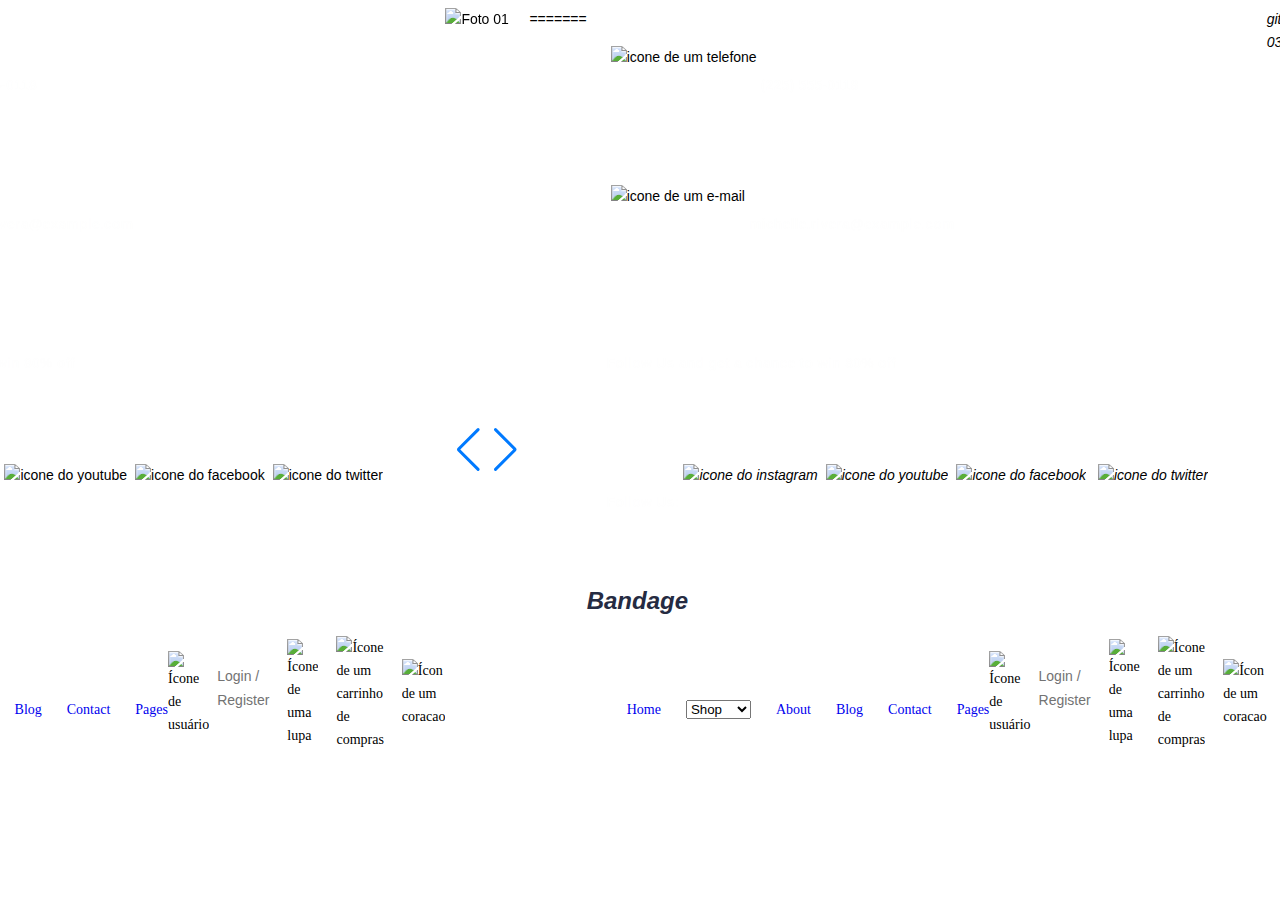
==== index.html @ 70c94eaa "Merge unrelated histories" ====
<<<<<<< HEAD
<!DOCTYPE html>
<html lang="en">

<head>
    <meta charset="UTF-8">
    <meta http-equiv="X-UA-Compatible" content="IE=edge">
    <meta name="viewport" content="width=device-width, initial-scale=1.0">
    <title>Document</title>
    <link rel="stylesheet" href="headertopo.css">
    <link rel="stylesheet" href="menu-main.css">
    <link rel="stylesheet" href="https://unpkg.com/swiper@8/swiper-bundle.min.css" />
    <link rel="stylesheet" href="style.css">
</head>
<header>
    <nav class="header-topo">
        <section class="header-topo-container">
            <section class="content-header">
                <ul class="btn-s20">
                    <li><img src="./images/telefone.svg" alt="icone de um telefone">
                        <div>
                            <h6>(225) 555-0118</h6>
                        </div>
                    </li>
                </ul>
            </section>

            <section class="content-header">
                <ul class="btn-s20">
                    <li><img src="./images/e-mail.svg" alt="icone de um e-mail">
                        <h6>michelle.rivera@example.com</h6>
                    </li>
                </ul>
            </section>

            <section class="content-header">
                <ul class="btn-s20">
                    <li>
                        <h6>Follow Us and get a chance to win 80% off</h6>
                    </li>
                </ul>
            </section>

            <section class="content-header">
                <ul class="btn-s20">
                    <li>
                        <h6>Follow Us: </h6>                        
                            <img src="./images/insta.svg" alt="icone do instagram">
                            <img src="./images/youtube.svg" alt="icone do youtube">
                            <img src="./images/facebook.svg" alt="icone do facebook">                            
                            <img src="./images/twitter.svg" alt="icone do twitter">
                    </li>
                </ul>
            </section>
        </section>
    </nav>

    <!--header main-->
    <div class="main-container">
        <div class="content-navbar_ligth">
            <div class="logo">
                <h3>Bandage</h3>
            </div>
            <div class="colapse-navbar-wrapper">
                <div class="colapse-navbar">
                    <ul>
                        <li>
                            <a class="content-_nav-link" href="#home">Home</a>
                        </li>

                        <li>
                            <select name="shop" id="shop">
                                <option disabled selected value>Shop</option>
                                <option value="shop2">Shop 1</option>
                                <option value="shop3">Shop 2</option>
                                <option value="shop4">Shop 3</option>
                            </select>
                        </li>

                        <li>
                            <a class="content-nav-link" href="#about">About</a>
                        </li>
                        <li>
                            <a class="content-nav-link" href="#blog">Blog</a>
                        </li>
                        <li>
                            <a class="content-nav-link" href="#contact">Contact</a>
                        </li>
                        <li>
                            <a class="content-nav-link" href="#pages">Pages</a>
                        </li>
                    </ul>

                </div>
                <div class="nav-icons">
                    <a id="login" class="content-action-link content-link-login content-link-login--js">
                        <img src="./images/person.svg" alt="Ícone de usuário" />
                        <p>Login / Register</p>
                    </a>
                    <a id="search" class="c-header__action-link">
                        <img src="./images/lupa.svg" alt="Ícone de uma lupa" />
                    </a>
                    <a id="cart" class="content-action-link content-link-count content-link-cart--js">
                        <img src="./images/carrinho.svg" alt="Ícone de um carrinho de compras" /></a>
                    <a id="favorites" class="content-action-link content-link-countcontent-favorite--js">
                        <img src="./images/coracao.svg" alt="Ícon de um coracao" />
                    </a>
                </div>
            </div>
        </div>
    </div>
</header>

<body>
    <main>
        <div class="swiper">
            <div class="swiper-wrapper">
                <div class="swiper-slide">
                    <div class="project-img">
                        <img src="./images/slide_01.svg" alt="Foto 01">
                    </div>
                </div>
                <div class="swiper-slide">
                    <div class="project-img">
                        <img src="./images/slide_02.svg" alt="Foto 02">
                    </div>
                </div>
                <div class="swiper-slide">
                    <div class="project-img">
                        <img src="./images/slide_03.svg" alt="Foto 03">
                    </div>
                </div>
            </div>

            <div class="swiper-button-next"></div>
            <div class="swiper-button-prev"></div>
            <div class="swiper-pagination"></div>
        </div>
    </main>

    <script src="https://unpkg.com/swiper@8/swiper-bundle.min.js"></script>
    <script src="script.js"></script>
</body>

</html>
=======
<!DOCTYPE html>
<html lang="en">

<head>
  <meta charset="UTF-8">
  <meta name="viewport" content="width=device-width, initial-scale=1.0">
  
  <link rel="stylesheet" href="headertopo.css">
  <link rel="stylesheet" href="global.css">
  <link rel="stylesheet" href="menu-main.css">
  <link rel="stylesheet" href="styles.css">
  <link rel="stylesheet" href="https://cdn.jsdelivr.net/npm/swiper@11/swiper-bundle.min.css" />
  <title>My page</title>
</head>

<body>
  <header>
    <nav class="header-topo">
      <section class="header-topo-container">
        <section class="content-header">
          <ul class="btn-s20">
            <li><img src="./images/telefone.svg" alt="icone de um telefone">
              <div>
                <h6>(225) 555-0118</h6>
              </div>
            </li>
          </ul>
        </section>

        <section class="content-header">
          <ul class="btn-s20">
            <li><img src="./images/e-mail.svg" alt="icone de um e-mail">
              <h6>michelle.rivera@example.com</h6>
              </li>
          </ul>
        </section>

        <section class="content-header">
          <ul class="btn-s20">
            <li>
              <h6>Follow Us and get a chance to win 80% off</h6>
            </li>
          </ul>
        </section>

        <section class="content-header">
          <ul class="btn-s20">
            <li>
              <h6>Follow Us: </h6>
              <i class="icon">
                <img src="./images/insta.svg" alt="icone do instagram">
              </i>
              <i class="icon">
                <img src="./images/youtube.svg" alt="icone do youtube">
              </i>
              <i class="icon">
                <img src="./images/facebook.svg" alt="icone do facebook">
                </div>
                <i class="icon">
                  <img src="./images/twitter.svg" alt="icone do twitter">
                </i>
            </li>
          </ul>
        </section>
      </section>
    </nav>

    <!--header main-->
    <div class="main-container">
      <div class="content-navbar_ligth">
        <div class="logo">
          <h3>Bandage</h3>
        </div>
        <div class="colapse-navbar-wrapper">
          <div class="colapse-navbar">
            <ul>
              <li>
                <a class="content-_nav-link" href="#home">Home</a>
              </li>

              <li>
                <select name="shop" id="shop">
                  <option disabled selected value>Shop</option>
                  <option value="shop2">Shop 1</option>
                  <option value="shop3">Shop 2</option>
                  <option value="shop4">Shop 3</option>
                </select>
              </li>

              <li>
                <a class="content-nav-link" href="#about">About</a>
              </li>
              <li>
                <a class="content-nav-link" href="#blog">Blog</a>
              </li>
              <li>
                <a class="content-nav-link" href="#contact">Contact</a>
              </li>
              <li>
                <a class="content-nav-link" href="#pages">Pages</a>
              </li>
            </ul>

          </div> 
          <div class="nav-icons">
            <a id="login" class="content-action-link content-link-login content-link-login--js">
              <img src="./images/person.svg" alt="Ícone de usuário" />
              <p>Login / Register</p>
            </a>
            <a id="search" class="c-header__action-link">
              <img src="./images/lupa.svg" alt="Ícone de uma lupa" />
            </a>
            <a id="cart" class="content-action-link content-link-count content-link-cart--js">
              <img src="./images/carrinho.svg" alt="Ícone de um carrinho de compras" /></a>
            <a id="favorites" class="content-action-link content-link-countcontent-favorite--js">
              <img src="./images/coracao.svg" alt="Ícon de um coracao" />
            </a>
          </div>
        </div>
      </div>
    </div>
  </header>
  git 
</body>

</html>
>>>>>>> 031841bb1ca62d3fc44c782e9185639a109b6272
---- headertopo.css ----
<<<<<<< HEAD

.header-topo-container{
    display: flex;
    height: 46px;
    padding: 9px 0px 3px 0px; 
    justify-content: space-between; 
    width: 100%;
    align-items: center;
    background-color: #252B42;
    margin-right: 10px;
    
}

.content-header{
    display: flex;
    padding: 10px;
    align-items: flex-start;
    margin-right: 0;    
}

ul{
    display: flex;
}

ul li{
    display: flex;
}

ul li img{
    padding: 4px;
}

.btn-s20 {
    display: flex;
    padding: 10px;
    align-items: center;
    gap: 5px;
}

h6 {    
    color: var(--light-text-color, #FFF);
    font-family: Montserrat;
    font-size: 14px;
    font-style: normal;
    font-weight: 700;
    line-height: 20px; /* 142.857% */
    letter-spacing: 0.2px;
}





=======

.header-topo-container{
    display: flex;
    height: 46px;
    padding: 9px 0px 3px 0px; 
    justify-content: space-between; 
    width: 100vw;
    align-items: center;
    background-color: #252B42;
    margin-right: 0;
    
}


.content-header{
    display: flex;
    padding: 10px;
    align-items: flex-start;
    margin-right: 0;    
}
.content-header :last-child{
    margin-right: 0;
}

ul{
    display: flex;
}

ul li{
    display: flex;
}

ul li img{
    padding: 4px;
}

.btn-s20 {
    display: flex;
    padding: 10px;
    align-items: center;
    gap: 5px;
}

h6 {    
    color: var(--light-text-color, #FFF);
    font-family: Montserrat;
    font-size: 14px;
    font-style: normal;
    font-weight: 700;
    line-height: 20px; /* 142.857% */
    letter-spacing: 0.2px;
}





>>>>>>> 031841bb1ca62d3fc44c782e9185639a109b6272
---- menu-main.css ----
<<<<<<< HEAD
.content-navbar_ligth{
  display: flex;  
  width: 100%;
  height: 58px;
  padding: 0px 17px 0px 38px;
  align-items: flex-start;
  gap: 40px;
  align-items: center;
   
}

.colapse-navbar{
  display: flex;
  padding: 2px 0px;
  
}
.colapse-navbar ul{
  display: flex;
  height: 58px;
  gap: 25px;
  align-items: center;
}
.nav-icons{
  display: flex;
  gap: 18px;
  justify-content: center;
  align-items: center;
}

.main-container{
  display: flex;

}

.content-nav-link a{
  display: flex;
  justify-content: space-between;
}

.colapse-navbar-wrapper{ 
  width: 100%;
  display: flex;
  justify-content: space-between;
  align-items: center;
  font-family: Montserrat;  
}

.logo{ 
  width: 187px;
}

#login{
  display: flex;
  gap: 8px;
}





=======
.content-navbar_ligth{
  display: flex;  
  width: 100%;
  height: 58px;
  padding: 0px 17px 0px 38px;
  align-items: flex-start;
  gap: 40px;
  align-items: center;
   
}

.colapse-navbar{
  display: flex;
  height: 58px; 
  padding: 2px 0px;
  
}
.colapse-navbar ul{
  display: flex;
  gap: 25px;
  align-items: center;
  
}
.nav-icons{
  display: flex;
  gap: 18px;
  justify-content: center;
  align-items: center;
}

.main-container{
  display: flex;

}

.content-nav-link a{
  display: flex;
  justify-content: space-between;
}

.colapse-navbar-wrapper{ 
  width: 100%;
  display: flex;
  justify-content: space-between;
  align-items: center;
  font-family: Montserrat;  
}

.logo{ 
  width: 187px;
}

#login{
  display: flex;
  gap: 8px;
}





>>>>>>> 031841bb1ca62d3fc44c782e9185639a109b6272
---- headertopo.css ----
<<<<<<< HEAD

.header-topo-container{
    display: flex;
    height: 46px;
    padding: 9px 0px 3px 0px; 
    justify-content: space-between; 
    width: 100%;
    align-items: center;
    background-color: #252B42;
    margin-right: 10px;
    
}

.content-header{
    display: flex;
    padding: 10px;
    align-items: flex-start;
    margin-right: 0;    
}

ul{
    display: flex;
}

ul li{
    display: flex;
}

ul li img{
    padding: 4px;
}

.btn-s20 {
    display: flex;
    padding: 10px;
    align-items: center;
    gap: 5px;
}

h6 {    
    color: var(--light-text-color, #FFF);
    font-family: Montserrat;
    font-size: 14px;
    font-style: normal;
    font-weight: 700;
    line-height: 20px; /* 142.857% */
    letter-spacing: 0.2px;
}





=======

.header-topo-container{
    display: flex;
    height: 46px;
    padding: 9px 0px 3px 0px; 
    justify-content: space-between; 
    width: 100vw;
    align-items: center;
    background-color: #252B42;
    margin-right: 0;
    
}


.content-header{
    display: flex;
    padding: 10px;
    align-items: flex-start;
    margin-right: 0;    
}
.content-header :last-child{
    margin-right: 0;
}

ul{
    display: flex;
}

ul li{
    display: flex;
}

ul li img{
    padding: 4px;
}

.btn-s20 {
    display: flex;
    padding: 10px;
    align-items: center;
    gap: 5px;
}

h6 {    
    color: var(--light-text-color, #FFF);
    font-family: Montserrat;
    font-size: 14px;
    font-style: normal;
    font-weight: 700;
    line-height: 20px; /* 142.857% */
    letter-spacing: 0.2px;
}





>>>>>>> 031841bb1ca62d3fc44c782e9185639a109b6272
---- global.css ----
<<<<<<< HEAD
*{
    margin: 0;
    padding: 0;
    box-sizing: border-box;

}

body{
    font-family: 'Montserrat', sans-serif;
	font-size: 14px;
	line-height: 23px;
	font-weight: 400; /*fonte normal*/
	background: #FFFFFF;
	display: flex;
    justify-content: center;
}


h6{
    color: #FFFFFF;
}


div{
	display: block;
	position: relative;
	-webkit-box-sizing: border-box;
    -moz-box-sizing: border-box;
    box-sizing: border-box;

}

ul{
	list-style: none;
	margin-bottom: 0px;

}

li{
	display: inline
}

p{
	font-family: 'Montserrat', sans-serif;
	font-size: 14px;
	line-height: 1.7;
	font-weight: 500;
	color: #737373;
	-webkit-font-smoothing: antialiased; /*sombreamento da fonte*/
	-webkit-text-shadow: rgba(0,0,0,.01) 0 0 1px;
	text-shadow: rgba(0,0,0,.01) 0 0 1px;
}

p a{
	display: inline;
	position: relative;
	border-bottom: solid 2px #fde0db;

}

a{
 text-decoration: none;
 font-style: normal;
}

h1{
	font-size: 58px;
	font-weight: 800;
	color: #FFFFFF;
}

h2{
	font-size: 16px;
	font-weight: 700;
	color: #252B42
}

h3{
	font-size: 24px;
	font-weight: 800;
	color: #252B42;
}	

h4{
	font-size: 20px;
	font-weight: 400;
	color: #fafafa;
}

h5{
    color: var(--text-color, #252B42);
    text-align: center;
    font-family: 'Montserrat', sans-serif;
    font-size: 17px;
    font-style: normal;
    font-weight: 700;
    line-height: 26px; /* 152.941% */
    letter-spacing: 0.1px;

}

h6 {    
    color: var(--light-text-color, #FFF);
    font-family: 'Montserrat', sans-serif;
    font-size: 14px;
    font-style: normal;
    font-weight: 700;
    line-height: 20px; /* 142.857% */
    letter-spacing: 0.2px;
}

h1, h2, h3, h4, h5, h6{
	-webkit-font-smoothing: antialiased; /*sombreamento da fonte*/
	-webkit-text-shadow: rgba(0,0,0,.01) 0 0 1px;
	text-shadow: rgba(0,0,0,.01) 0 0 1px;
=======
*{
    margin: 0;
    padding: 0;
    box-sizing: border-box;

}

body{
    font-family: 'Montserrat', sans-serif;
	font-size: 14px;
	line-height: 23px;
	font-weight: 400; /*fonte normal*/
	background: #FFFFFF;
	display: flex;
    justify-content: center;
}


h6{
    color: #FFFFFF;
}


div{
	display: block;
	position: relative;
	-webkit-box-sizing: border-box;
    -moz-box-sizing: border-box;
    box-sizing: border-box;

}

ul{
	list-style: none;
	margin-bottom: 0px;

}

li{
	display: inline
}

p{
	font-family: 'Montserrat', sans-serif;
	font-size: 14px;
	line-height: 1.7;
	font-weight: 500;
	color: #737373;
	-webkit-font-smoothing: antialiased; /*sombreamento da fonte*/
	-webkit-text-shadow: rgba(0,0,0,.01) 0 0 1px;
	text-shadow: rgba(0,0,0,.01) 0 0 1px;
}

p a{
	display: inline;
	position: relative;
	border-bottom: solid 2px #fde0db;

}

a{
 text-decoration: none;
 font-style: normal;
}

h1{
	font-size: 58px;
	font-weight: 800;
	color: #FFFFFF;
}

h2{
	font-size: 16px;
	font-weight: 700;
	color: #252B42
}

h3{
	font-size: 24px;
	font-weight: 800;
	color: #252B42;
}	

h4{
	font-size: 20px;
	font-weight: 400;
	color: #fafafa;
}

h5{
    color: var(--text-color, #252B42);
    text-align: center;
    font-family: 'Montserrat', sans-serif;
    font-size: 17px;
    font-style: normal;
    font-weight: 700;
    line-height: 26px; /* 152.941% */
    letter-spacing: 0.1px;

}

h6 {    
    color: var(--light-text-color, #FFF);
    font-family: 'Montserrat', sans-serif;
    font-size: 14px;
    font-style: normal;
    font-weight: 700;
    line-height: 20px; /* 142.857% */
    letter-spacing: 0.2px;
}

h1, h2, h3, h4, h5, h6{
	-webkit-font-smoothing: antialiased; /*sombreamento da fonte*/
	-webkit-text-shadow: rgba(0,0,0,.01) 0 0 1px;
	text-shadow: rgba(0,0,0,.01) 0 0 1px;
>>>>>>> 031841bb1ca62d3fc44c782e9185639a109b6272
}
---- menu-main.css ----
<<<<<<< HEAD
.content-navbar_ligth{
  display: flex;  
  width: 100%;
  height: 58px;
  padding: 0px 17px 0px 38px;
  align-items: flex-start;
  gap: 40px;
  align-items: center;
   
}

.colapse-navbar{
  display: flex;
  padding: 2px 0px;
  
}
.colapse-navbar ul{
  display: flex;
  height: 58px;
  gap: 25px;
  align-items: center;
}
.nav-icons{
  display: flex;
  gap: 18px;
  justify-content: center;
  align-items: center;
}

.main-container{
  display: flex;

}

.content-nav-link a{
  display: flex;
  justify-content: space-between;
}

.colapse-navbar-wrapper{ 
  width: 100%;
  display: flex;
  justify-content: space-between;
  align-items: center;
  font-family: Montserrat;  
}

.logo{ 
  width: 187px;
}

#login{
  display: flex;
  gap: 8px;
}





=======
.content-navbar_ligth{
  display: flex;  
  width: 100%;
  height: 58px;
  padding: 0px 17px 0px 38px;
  align-items: flex-start;
  gap: 40px;
  align-items: center;
   
}

.colapse-navbar{
  display: flex;
  height: 58px; 
  padding: 2px 0px;
  
}
.colapse-navbar ul{
  display: flex;
  gap: 25px;
  align-items: center;
  
}
.nav-icons{
  display: flex;
  gap: 18px;
  justify-content: center;
  align-items: center;
}

.main-container{
  display: flex;

}

.content-nav-link a{
  display: flex;
  justify-content: space-between;
}

.colapse-navbar-wrapper{ 
  width: 100%;
  display: flex;
  justify-content: space-between;
  align-items: center;
  font-family: Montserrat;  
}

.logo{ 
  width: 187px;
}

#login{
  display: flex;
  gap: 8px;
}





>>>>>>> 031841bb1ca62d3fc44c782e9185639a109b6272
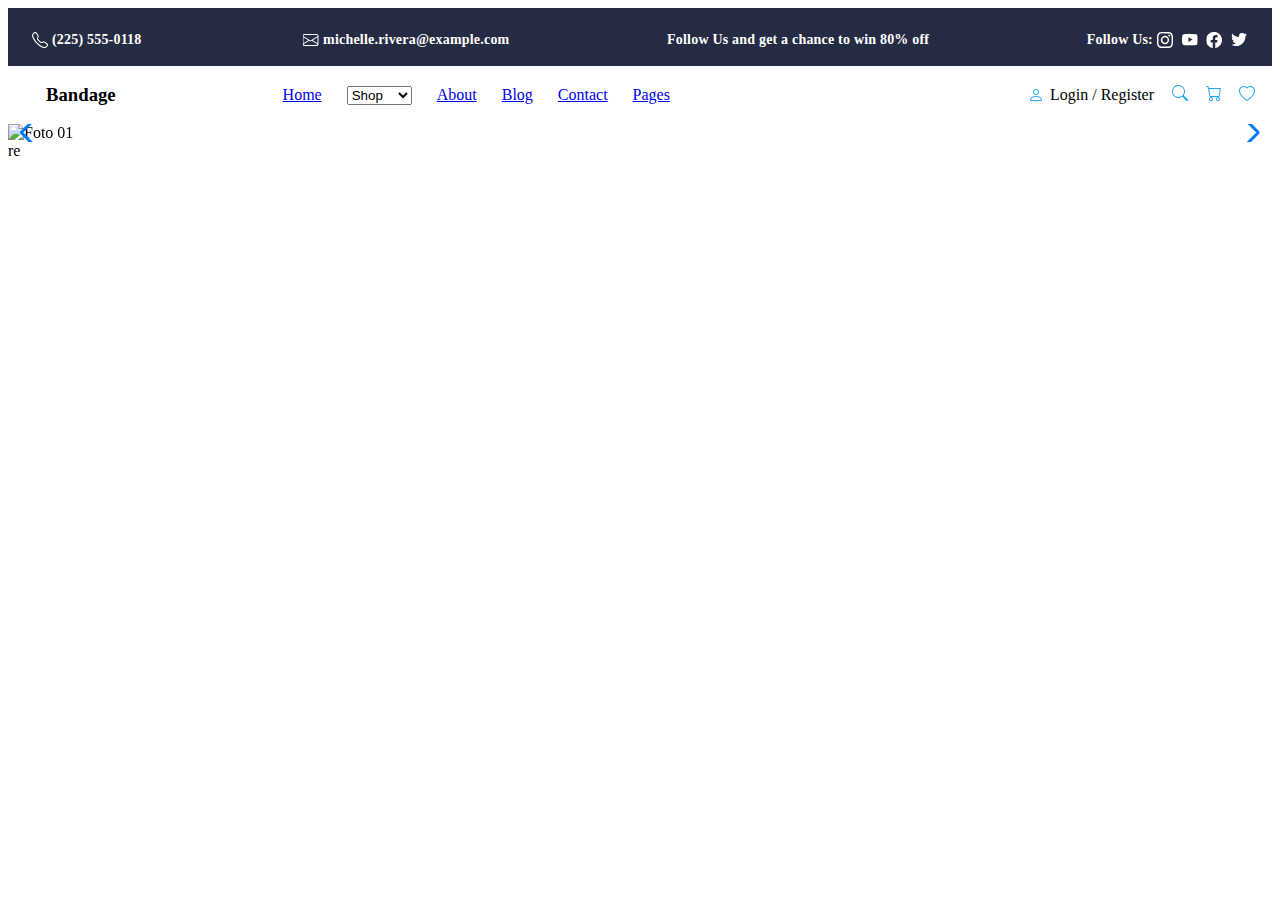
==== commit 6f5d9934: "Resolvidos conflitos no arquivo index.html durante o merge" ====
--- a/index.html
+++ b/index.html
@@ -1,4 +1,3 @@
-<<<<<<< HEAD
 <!DOCTYPE html>
 <html lang="en">
 
@@ -142,132 +141,4 @@
     <script src="script.js"></script>
 </body>
 
-</html>
-=======
-<!DOCTYPE html>
-<html lang="en">
-
-<head>
-  <meta charset="UTF-8">
-  <meta name="viewport" content="width=device-width, initial-scale=1.0">
-  
-  <link rel="stylesheet" href="headertopo.css">
-  <link rel="stylesheet" href="global.css">
-  <link rel="stylesheet" href="menu-main.css">
-  <link rel="stylesheet" href="styles.css">
-  <link rel="stylesheet" href="https://cdn.jsdelivr.net/npm/swiper@11/swiper-bundle.min.css" />
-  <title>My page</title>
-</head>
-
-<body>
-  <header>
-    <nav class="header-topo">
-      <section class="header-topo-container">
-        <section class="content-header">
-          <ul class="btn-s20">
-            <li><img src="./images/telefone.svg" alt="icone de um telefone">
-              <div>
-                <h6>(225) 555-0118</h6>
-              </div>
-            </li>
-          </ul>
-        </section>
-
-        <section class="content-header">
-          <ul class="btn-s20">
-            <li><img src="./images/e-mail.svg" alt="icone de um e-mail">
-              <h6>michelle.rivera@example.com</h6>
-              </li>
-          </ul>
-        </section>
-
-        <section class="content-header">
-          <ul class="btn-s20">
-            <li>
-              <h6>Follow Us and get a chance to win 80% off</h6>
-            </li>
-          </ul>
-        </section>
-
-        <section class="content-header">
-          <ul class="btn-s20">
-            <li>
-              <h6>Follow Us: </h6>
-              <i class="icon">
-                <img src="./images/insta.svg" alt="icone do instagram">
-              </i>
-              <i class="icon">
-                <img src="./images/youtube.svg" alt="icone do youtube">
-              </i>
-              <i class="icon">
-                <img src="./images/facebook.svg" alt="icone do facebook">
-                </div>
-                <i class="icon">
-                  <img src="./images/twitter.svg" alt="icone do twitter">
-                </i>
-            </li>
-          </ul>
-        </section>
-      </section>
-    </nav>
-
-    <!--header main-->
-    <div class="main-container">
-      <div class="content-navbar_ligth">
-        <div class="logo">
-          <h3>Bandage</h3>
-        </div>
-        <div class="colapse-navbar-wrapper">
-          <div class="colapse-navbar">
-            <ul>
-              <li>
-                <a class="content-_nav-link" href="#home">Home</a>
-              </li>
-
-              <li>
-                <select name="shop" id="shop">
-                  <option disabled selected value>Shop</option>
-                  <option value="shop2">Shop 1</option>
-                  <option value="shop3">Shop 2</option>
-                  <option value="shop4">Shop 3</option>
-                </select>
-              </li>
-
-              <li>
-                <a class="content-nav-link" href="#about">About</a>
-              </li>
-              <li>
-                <a class="content-nav-link" href="#blog">Blog</a>
-              </li>
-              <li>
-                <a class="content-nav-link" href="#contact">Contact</a>
-              </li>
-              <li>
-                <a class="content-nav-link" href="#pages">Pages</a>
-              </li>
-            </ul>
-
-          </div> 
-          <div class="nav-icons">
-            <a id="login" class="content-action-link content-link-login content-link-login--js">
-              <img src="./images/person.svg" alt="Ícone de usuário" />
-              <p>Login / Register</p>
-            </a>
-            <a id="search" class="c-header__action-link">
-              <img src="./images/lupa.svg" alt="Ícone de uma lupa" />
-            </a>
-            <a id="cart" class="content-action-link content-link-count content-link-cart--js">
-              <img src="./images/carrinho.svg" alt="Ícone de um carrinho de compras" /></a>
-            <a id="favorites" class="content-action-link content-link-countcontent-favorite--js">
-              <img src="./images/coracao.svg" alt="Ícon de um coracao" />
-            </a>
-          </div>
-        </div>
-      </div>
-    </div>
-  </header>
-  git 
-</body>
-
-</html>
->>>>>>> 031841bb1ca62d3fc44c782e9185639a109b6272
+</html>re--- a/headertopo.css
+++ b/headertopo.css
@@ -1,4 +1,3 @@
-<<<<<<< HEAD
 
 .header-topo-container{
     display: flex;
@@ -52,62 +51,3 @@
 
 
 
-=======
-
-.header-topo-container{
-    display: flex;
-    height: 46px;
-    padding: 9px 0px 3px 0px; 
-    justify-content: space-between; 
-    width: 100vw;
-    align-items: center;
-    background-color: #252B42;
-    margin-right: 0;
-    
-}
-
-
-.content-header{
-    display: flex;
-    padding: 10px;
-    align-items: flex-start;
-    margin-right: 0;    
-}
-.content-header :last-child{
-    margin-right: 0;
-}
-
-ul{
-    display: flex;
-}
-
-ul li{
-    display: flex;
-}
-
-ul li img{
-    padding: 4px;
-}
-
-.btn-s20 {
-    display: flex;
-    padding: 10px;
-    align-items: center;
-    gap: 5px;
-}
-
-h6 {    
-    color: var(--light-text-color, #FFF);
-    font-family: Montserrat;
-    font-size: 14px;
-    font-style: normal;
-    font-weight: 700;
-    line-height: 20px; /* 142.857% */
-    letter-spacing: 0.2px;
-}
-
-
-
-
-
->>>>>>> 031841bb1ca62d3fc44c782e9185639a109b6272
--- a/menu-main.css
+++ b/menu-main.css
@@ -1,4 +1,3 @@
-<<<<<<< HEAD
 .content-navbar_ligth{
   display: flex;  
   width: 100%;
@@ -59,67 +58,4 @@
 
 
 
-=======
-.content-navbar_ligth{
-  display: flex;  
-  width: 100%;
-  height: 58px;
-  padding: 0px 17px 0px 38px;
-  align-items: flex-start;
-  gap: 40px;
-  align-items: center;
-   
-}
-
-.colapse-navbar{
-  display: flex;
-  height: 58px; 
-  padding: 2px 0px;
-  
-}
-.colapse-navbar ul{
-  display: flex;
-  gap: 25px;
-  align-items: center;
-  
-}
-.nav-icons{
-  display: flex;
-  gap: 18px;
-  justify-content: center;
-  align-items: center;
-}
-
-.main-container{
-  display: flex;
-
-}
-
-.content-nav-link a{
-  display: flex;
-  justify-content: space-between;
-}
-
-.colapse-navbar-wrapper{ 
-  width: 100%;
-  display: flex;
-  justify-content: space-between;
-  align-items: center;
-  font-family: Montserrat;  
-}
-
-.logo{ 
-  width: 187px;
-}
-
-#login{
-  display: flex;
-  gap: 8px;
-}
-
-
-
-
-
->>>>>>> 031841bb1ca62d3fc44c782e9185639a109b6272
   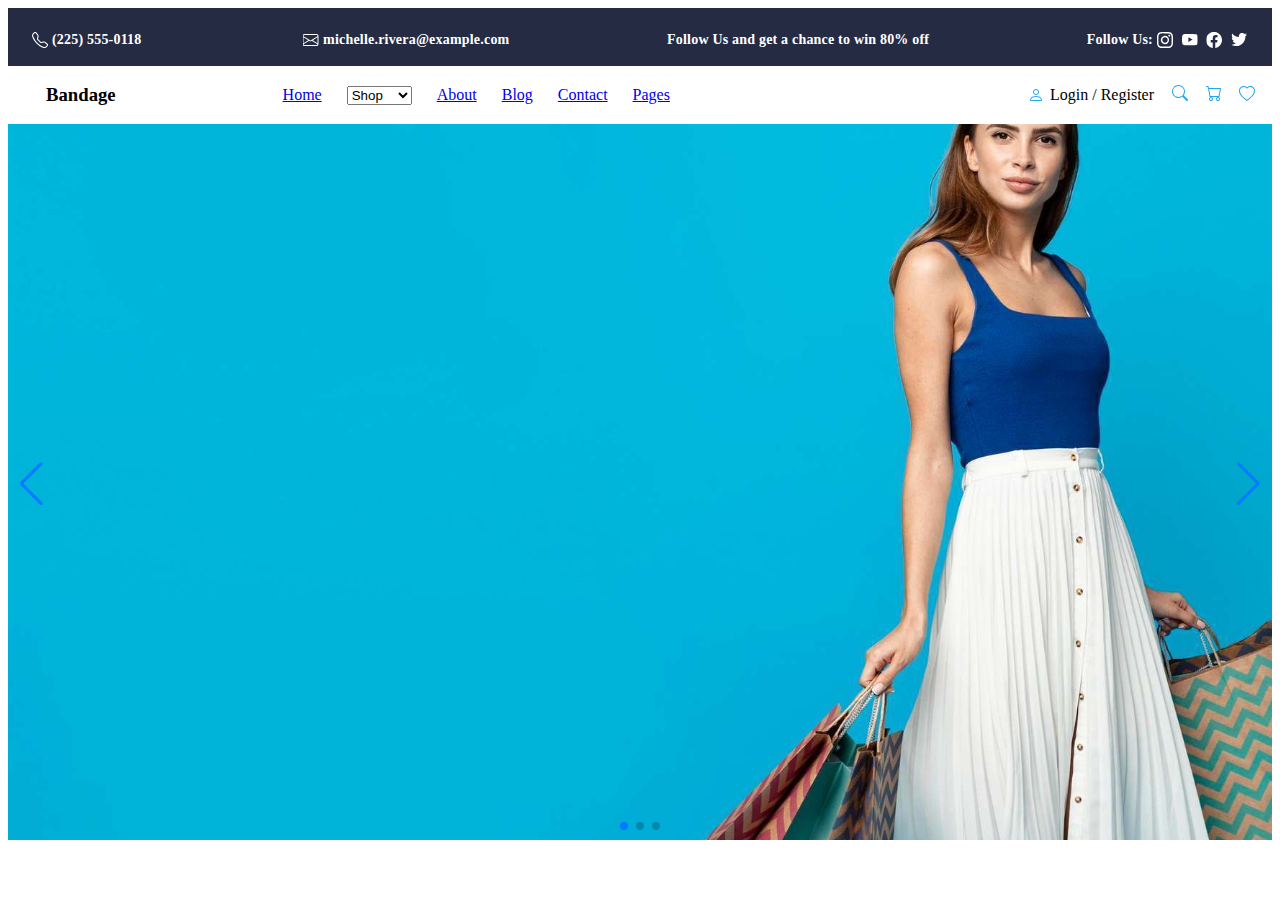
==== commit 8fd081c5: "realocando arquivos" ====
--- a/index.html
+++ b/index.html
@@ -141,4 +141,4 @@
     <script src="script.js"></script>
 </body>
 
-</html>re+</html>--- a/menu-main.css
+++ b/menu-main.css
@@ -11,14 +11,15 @@
 
 .colapse-navbar{
   display: flex;
+  height: 58px; 
   padding: 2px 0px;
   
 }
 .colapse-navbar ul{
   display: flex;
-  height: 58px;
   gap: 25px;
   align-items: center;
+  
 }
 .nav-icons{
   display: flex;
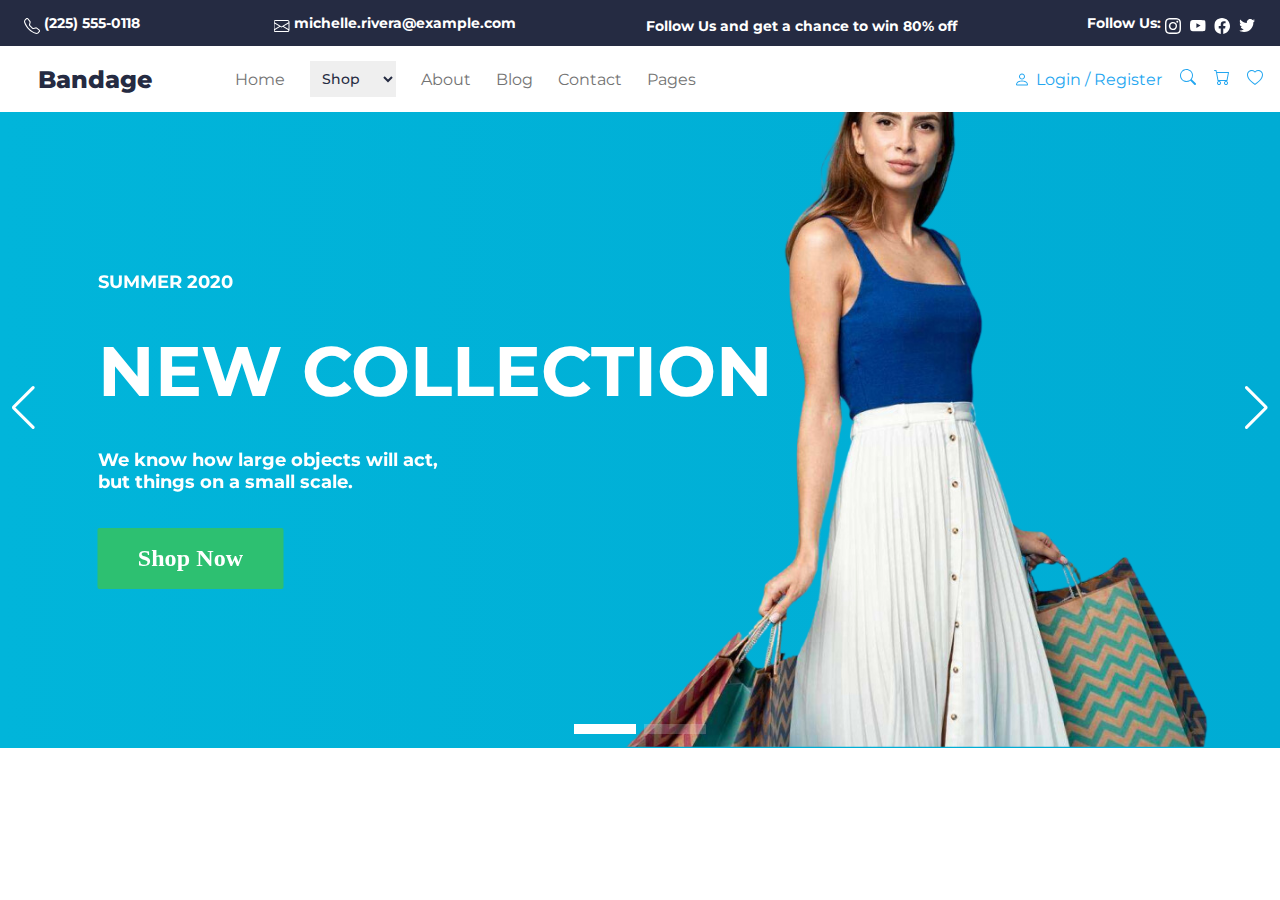
==== commit 2f6a6c1d: "subindo melhorias" ====
--- a/index.html
+++ b/index.html
@@ -4,12 +4,17 @@
 <head>
     <meta charset="UTF-8">
     <meta http-equiv="X-UA-Compatible" content="IE=edge">
-    <meta name="viewport" content="width=device-width, initial-scale=1.0">
+
+
+    <meta name="viewport" content="width=device-width, initial-scale=1">
+    <meta name="description" content="Loja E-Commerce">
     <title>Document</title>
+    <link rel="preconnect" href="https://fonts.gstatic.com">
+    <link href="https://fonts.googleapis.com/css2?family=Montserrat:wght@400;700&display=swap" rel="stylesheet">
     <link rel="stylesheet" href="headertopo.css">
     <link rel="stylesheet" href="menu-main.css">
     <link rel="stylesheet" href="https://unpkg.com/swiper@8/swiper-bundle.min.css" />
-    <link rel="stylesheet" href="style.css">
+    <link rel="stylesheet" href="styles.css">
 </head>
 <header>
     <nav class="header-topo">
@@ -43,11 +48,11 @@
             <section class="content-header">
                 <ul class="btn-s20">
                     <li>
-                        <h6>Follow Us: </h6>                        
-                            <img src="./images/insta.svg" alt="icone do instagram">
-                            <img src="./images/youtube.svg" alt="icone do youtube">
-                            <img src="./images/facebook.svg" alt="icone do facebook">                            
-                            <img src="./images/twitter.svg" alt="icone do twitter">
+                        <h6>Follow Us: </h6>
+                        <img src="./images/insta.svg" alt="icone do instagram">
+                        <img src="./images/youtube.svg" alt="icone do youtube">
+                        <img src="./images/facebook.svg" alt="icone do facebook">
+                        <img src="./images/twitter.svg" alt="icone do twitter">
                     </li>
                 </ul>
             </section>
@@ -64,7 +69,7 @@
                 <div class="colapse-navbar">
                     <ul>
                         <li>
-                            <a class="content-_nav-link" href="#home">Home</a>
+                            <a class="content-nav-link" href="#home">Home</a>
                         </li>
 
                         <li>
@@ -108,37 +113,55 @@
             </div>
         </div>
     </div>
-</header>
 
-<body>
     <main>
         <div class="swiper">
             <div class="swiper-wrapper">
                 <div class="swiper-slide">
                     <div class="project-img">
+                        <div class="swiper-message">
+                            <h4 class="slide-subtitle">
+                                SUMMER 2020
+                            </h4>
+                            <h1 class="title">NEW COLLECTION</h1>
+                            <h4 class="slide-subtitle">
+                                We know how large objects will act,<br> but things on a
+                                small scale.
+                            </h4>
+                            <button class="swiper-button-btn-text">Shop Now</button>
+                        </div>
                         <img src="./images/slide_01.svg" alt="Foto 01">
                     </div>
                 </div>
                 <div class="swiper-slide">
                     <div class="project-img">
-                        <img src="./images/slide_02.svg" alt="Foto 02">
-                    </div>
-                </div>
-                <div class="swiper-slide">
-                    <div class="project-img">
+                        <div class="swiper-message">
+                            <h4 class="slide-subtitle">
+                                SUMMER 2020
+                            </h4>
+                            <h1 class="title">NEW COLLECTION</h1>
+                            <h4 class="slide-subtitle">
+                                We know how large objects will act,<br> but things on a
+                                small scale.
+                            </h4>
+                            <button class="swiper-button-btn-text">Shop Now</button>
+                        </div>
                         <img src="./images/slide_03.svg" alt="Foto 03">
                     </div>
                 </div>
             </div>
-
             <div class="swiper-button-next"></div>
             <div class="swiper-button-prev"></div>
             <div class="swiper-pagination"></div>
         </div>
     </main>
 
-    <script src="https://unpkg.com/swiper@8/swiper-bundle.min.js"></script>
-    <script src="script.js"></script>
+</header>
+
+<body>
+
 </body>
+<script src="https://unpkg.com/swiper@8/swiper-bundle.min.js"></script>
+<script src="script.js"></script>
 
 </html>--- a/headertopo.css
+++ b/headertopo.css
@@ -1,3 +1,7 @@
+
+.header-topo{
+    margin-bottom: 4px;
+}
 
 .header-topo-container{
     display: flex;
@@ -8,10 +12,18 @@
     align-items: center;
     background-color: #252B42;
     margin-right: 10px;
-    
+    min-height: 10px;
 }
 
-.content-header{
+.header-topo-container h6 {
+    text-align: center;
+}
+
+.header-topo-container ul li {
+    justify-content: center;
+}
+
+.content-header{    
     display: flex;
     padding: 10px;
     align-items: flex-start;
@@ -39,12 +51,9 @@
 
 h6 {    
     color: var(--light-text-color, #FFF);
-    font-family: Montserrat;
+    font-family: 'Montserrat', sans-serif;
     font-size: 14px;
     font-style: normal;
-    font-weight: 700;
-    line-height: 20px; /* 142.857% */
-    letter-spacing: 0.2px;
 }
 
 
--- a/menu-main.css
+++ b/menu-main.css
@@ -1,62 +1,80 @@
-.content-navbar_ligth{
-  display: flex;  
+.main-container {
+  display: flex;
+  margin-top: 4px;
+  margin-bottom: 4px;
+}
+
+.logo {
+  width: 187px;
+}
+
+.logo h3 {
+  color: #252B42;
+  font-size: 24px;
+  font-weight: 800;
+}
+
+.content-navbar_ligth {
+  display: flex;
   width: 100%;
   height: 58px;
   padding: 0px 17px 0px 38px;
   align-items: flex-start;
   gap: 40px;
   align-items: center;
-   
+
 }
 
-.colapse-navbar{
+.colapse-navbar {
   display: flex;
-  height: 58px; 
+  height: 58px;
   padding: 2px 0px;
-  
+
 }
-.colapse-navbar ul{
+
+.colapse-navbar ul {
   display: flex;
   gap: 25px;
   align-items: center;
-  
+
 }
-.nav-icons{
+
+.nav-icons {
   display: flex;
   gap: 18px;
   justify-content: center;
   align-items: center;
 }
 
-.main-container{
+#login {
   display: flex;
-
+  gap: 8px;
+  color: #23A6F0;
+  font-family: Montserrat;
 }
 
-.content-nav-link a{
+#shop {
+  font-family: 'Montserrat', sans-serif;
+  font-size: 14px;
+  font-weight: 500;
+  color: #252B42; 
+  border: none; 
+  padding: 8px;
+}
+
+.content-nav-link {
   display: flex;
   justify-content: space-between;
+  text-decoration: none;
+  color: #737373;
+  font-style: normal;
+  font-weight: 400;
 }
 
-.colapse-navbar-wrapper{ 
+.colapse-navbar-wrapper {
   width: 100%;
   display: flex;
   justify-content: space-between;
   align-items: center;
-  font-family: Montserrat;  
-}
-
-.logo{ 
-  width: 187px;
-}
-
-#login{
-  display: flex;
-  gap: 8px;
-}
-
-
-
-
-
-  +  font-family: Montserrat;
+}--- a/styles.css
+++ b/styles.css
@@ -0,0 +1,171 @@
+* {
+    margin: 0;
+    padding: 0;
+    box-sizing: border-box;
+    font-family: 'Montserrat', sans-serif;
+}
+
+html,
+body {
+    margin: 0;
+    padding: 0;
+    width: 100%;
+    height: 100%;
+    overflow-y: auto;
+}
+
+ul {
+    list-style: none;
+    margin-bottom: 0px;
+
+}
+
+li {
+    display: inline;
+}
+
+main {
+    width: 100%;
+    max-width: 100vw;
+    display: flex;
+    flex-wrap: wrap;
+    align-content: center;
+    justify-content: center;
+    align-items: flex-start;
+    background: linear-gradient(to right, #01b5da, #00acd4);
+    /*degradê*/
+}
+
+span {
+    font-size: x-large;
+}
+
+.swiper {
+    width: 100%;
+    height: 100%;
+}
+
+.swiper-slide {
+    position: relative;
+    text-align: center;
+    display: flex;
+    align-items: flex-start;
+    /* Alinha o conteúdo ao topo */
+    justify-content: center;
+    overflow: hidden; /* Para evitar que a imagem ultrapasse os limites do slide */
+}
+
+.swiper-slide img {
+    width: 100%;
+    height: auto;
+    max-height: 100%;
+    object-fit: cover;/* Redimensiona a imagem para cobrir todo o contêiner mantendo a proporção */
+}
+
+.project-img {
+    position: relative;
+    overflow: hidden;
+    /* Para evitar que a imagem ultrapasse os limites da div */
+    display: flex;
+    /* Adiciona display flex */
+    flex-direction: column;
+    /* Organiza os itens em uma coluna */
+    align-items: center;
+    /* Alinha os itens no centro horizontalmente */
+}
+
+.project-img img {
+    width: 100%;
+    /* Para garantir que a imagem ocupe toda a largura da div */
+    height: auto;
+    /* Altura automática para manter a proporção */
+    margin-top: 0;
+    /* Remove a margem superior */
+    display: block;
+}
+
+.swiper-message {
+    position: absolute;
+    top: 50%;
+    left: 34%;
+    transform: translate(-50%, -50%);
+    text-align: left;
+    color: #fff;
+    padding: 20px;
+    max-width: 60%;
+}
+
+.swiper-message h1 {
+    font-size: 70px;
+    /* Tamanho da fonte do h1 */
+    margin-bottom: 35px;
+    /* Espaçamento inferior do h1 */
+}
+
+.swiper-message h4 {
+    font-size: 18px;
+    margin-bottom: 35px;
+    /* Espaçamento inferior do h4 */
+}
+
+.swiper-message button {
+    align-items: left;
+    background-color: #2DC071;
+    /* Cor de fundo do botão */
+    color: #fff;
+    padding: 15px 40px;
+    /* Espaçamento interno do botão */
+    border: none;
+    border-radius: 2px;
+    cursor: pointer;
+    transition: background-color 0.3s ease;
+    /*transição suave na cor de fundo */
+}
+
+.swiper-message button:hover {
+    background-color: darkgreen;
+    /* Cor de fundo do botão ao passar o mouse */
+}
+
+.swiper-button-btn-text {
+    color: white;
+    font-size: 24px;
+    font-family: Hahmlet;
+    font-weight: 700;
+    line-height: 31px;
+    letter-spacing: 0.10px;
+    word-wrap: break-word
+}
+
+
+.swiper-button-next,
+.swiper-button-prev {
+    position: absolute;
+    color: white;
+    top: 50%;
+    transform: translateY(-50%);
+}
+
+
+.swiper-pagination-bullet {
+    width: 62px; /* Largura do novo formato */
+    height: 10px; /* Altura do novo formato */
+    background-color: #fff; 
+    border-radius: 0;
+    margin: 0;/* Espaçamento entre os pontos*/
+}
+
+
+
+@media (max-width: 450px) {
+    .swiper {
+        height: 270px;
+    }
+}
+
+@media (max-width: 768px) {
+    .swiper {
+        height: 300px;
+        /* Ajuste a altura conforme necessário */
+    }
+}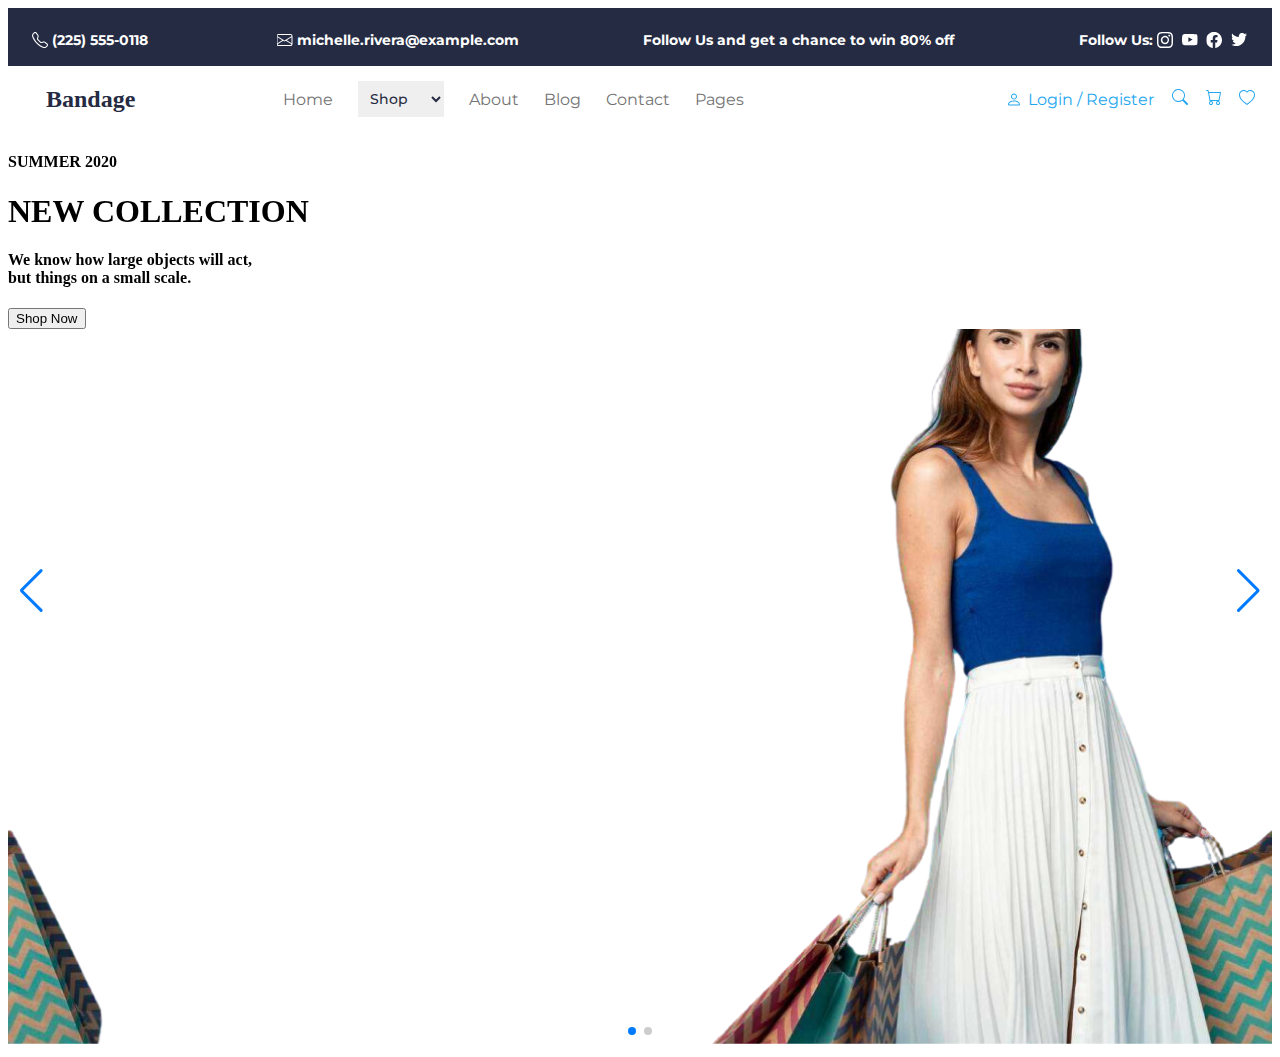
==== commit 7d2d858d: "arquivos organizados e alteradas algumas linhas" ====
--- a/index.html
+++ b/index.html
@@ -1,167 +1,166 @@
-<!DOCTYPE html>
-<html lang="en">
-
-<head>
-    <meta charset="UTF-8">
-    <meta http-equiv="X-UA-Compatible" content="IE=edge">
-
-
-    <meta name="viewport" content="width=device-width, initial-scale=1">
-    <meta name="description" content="Loja E-Commerce">
-    <title>Document</title>
-    <link rel="preconnect" href="https://fonts.gstatic.com">
-    <link href="https://fonts.googleapis.com/css2?family=Montserrat:wght@400;700&display=swap" rel="stylesheet">
-    <link rel="stylesheet" href="headertopo.css">
-    <link rel="stylesheet" href="menu-main.css">
-    <link rel="stylesheet" href="https://unpkg.com/swiper@8/swiper-bundle.min.css" />
-    <link rel="stylesheet" href="styles.css">
-</head>
-<header>
-    <nav class="header-topo">
-        <section class="header-topo-container">
-            <section class="content-header">
-                <ul class="btn-s20">
-                    <li><img src="./images/telefone.svg" alt="icone de um telefone">
-                        <div>
-                            <h6>(225) 555-0118</h6>
-                        </div>
-                    </li>
-                </ul>
-            </section>
-
-            <section class="content-header">
-                <ul class="btn-s20">
-                    <li><img src="./images/e-mail.svg" alt="icone de um e-mail">
-                        <h6>michelle.rivera@example.com</h6>
-                    </li>
-                </ul>
-            </section>
-
-            <section class="content-header">
-                <ul class="btn-s20">
-                    <li>
-                        <h6>Follow Us and get a chance to win 80% off</h6>
-                    </li>
-                </ul>
-            </section>
-
-            <section class="content-header">
-                <ul class="btn-s20">
-                    <li>
-                        <h6>Follow Us: </h6>
-                        <img src="./images/insta.svg" alt="icone do instagram">
-                        <img src="./images/youtube.svg" alt="icone do youtube">
-                        <img src="./images/facebook.svg" alt="icone do facebook">
-                        <img src="./images/twitter.svg" alt="icone do twitter">
-                    </li>
-                </ul>
-            </section>
-        </section>
-    </nav>
-
-    <!--header main-->
-    <div class="main-container">
-        <div class="content-navbar_ligth">
-            <div class="logo">
-                <h3>Bandage</h3>
-            </div>
-            <div class="colapse-navbar-wrapper">
-                <div class="colapse-navbar">
-                    <ul>
-                        <li>
-                            <a class="content-nav-link" href="#home">Home</a>
-                        </li>
-
-                        <li>
-                            <select name="shop" id="shop">
-                                <option disabled selected value>Shop</option>
-                                <option value="shop2">Shop 1</option>
-                                <option value="shop3">Shop 2</option>
-                                <option value="shop4">Shop 3</option>
-                            </select>
-                        </li>
-
-                        <li>
-                            <a class="content-nav-link" href="#about">About</a>
-                        </li>
-                        <li>
-                            <a class="content-nav-link" href="#blog">Blog</a>
-                        </li>
-                        <li>
-                            <a class="content-nav-link" href="#contact">Contact</a>
-                        </li>
-                        <li>
-                            <a class="content-nav-link" href="#pages">Pages</a>
-                        </li>
-                    </ul>
-
-                </div>
-                <div class="nav-icons">
-                    <a id="login" class="content-action-link content-link-login content-link-login--js">
-                        <img src="./images/person.svg" alt="Ícone de usuário" />
-                        <p>Login / Register</p>
-                    </a>
-                    <a id="search" class="c-header__action-link">
-                        <img src="./images/lupa.svg" alt="Ícone de uma lupa" />
-                    </a>
-                    <a id="cart" class="content-action-link content-link-count content-link-cart--js">
-                        <img src="./images/carrinho.svg" alt="Ícone de um carrinho de compras" /></a>
-                    <a id="favorites" class="content-action-link content-link-countcontent-favorite--js">
-                        <img src="./images/coracao.svg" alt="Ícon de um coracao" />
-                    </a>
-                </div>
-            </div>
-        </div>
-    </div>
-
-    <main>
-        <div class="swiper">
-            <div class="swiper-wrapper">
-                <div class="swiper-slide">
-                    <div class="project-img">
-                        <div class="swiper-message">
-                            <h4 class="slide-subtitle">
-                                SUMMER 2020
-                            </h4>
-                            <h1 class="title">NEW COLLECTION</h1>
-                            <h4 class="slide-subtitle">
-                                We know how large objects will act,<br> but things on a
-                                small scale.
-                            </h4>
-                            <button class="swiper-button-btn-text">Shop Now</button>
-                        </div>
-                        <img src="./images/slide_01.svg" alt="Foto 01">
-                    </div>
-                </div>
-                <div class="swiper-slide">
-                    <div class="project-img">
-                        <div class="swiper-message">
-                            <h4 class="slide-subtitle">
-                                SUMMER 2020
-                            </h4>
-                            <h1 class="title">NEW COLLECTION</h1>
-                            <h4 class="slide-subtitle">
-                                We know how large objects will act,<br> but things on a
-                                small scale.
-                            </h4>
-                            <button class="swiper-button-btn-text">Shop Now</button>
-                        </div>
-                        <img src="./images/slide_03.svg" alt="Foto 03">
-                    </div>
-                </div>
-            </div>
-            <div class="swiper-button-next"></div>
-            <div class="swiper-button-prev"></div>
-            <div class="swiper-pagination"></div>
-        </div>
-    </main>
-
-</header>
-
-<body>
-
-</body>
-<script src="https://unpkg.com/swiper@8/swiper-bundle.min.js"></script>
-<script src="script.js"></script>
-
+<!DOCTYPE html>
+<html lang="en">
+
+<head>
+    <meta charset="UTF-8">
+    <meta http-equiv="X-UA-Compatible" content="IE=edge">
+    <meta name="viewport" content="width=device-width, initial-scale=1">
+    <meta name="description" content="Loja E-Commerce">
+    <title>Document</title>
+    <link rel="preconnect" href="https://fonts.gstatic.com">
+    <link href="https://fonts.googleapis.com/css2?family=Montserrat:wght@400;700&display=swap" rel="stylesheet">
+    <link rel="stylesheet" href="headertopo.css">
+    <link rel="stylesheet" href="menu-main.css">
+    <link rel="stylesheet" href="https://unpkg.com/swiper@8/swiper-bundle.min.css" />
+    <link rel="stylesheet" href="styles.css">
+</head>
+
+<body>
+
+    <header>
+        <nav class="header-topo">
+            <section class="header-topo-container">
+                <section class="content-header">
+                    <ul class="btn-s20">
+                        <li><img src="./images/telefone.svg" alt="icone de um telefone">
+                            <div>
+                                <h6>(225) 555-0118</h6>
+                            </div>
+                        </li>
+                    </ul>
+                </section>
+
+                <section class="content-header">
+                    <ul class="btn-s20">
+                        <li><img src="./images/e-mail.svg" alt="icone de um e-mail">
+                            <h6>michelle.rivera@example.com</h6>
+                        </li>
+                    </ul>
+                </section>
+
+                <section class="content-header">
+                    <ul class="btn-s20">
+                        <li>
+                            <h6>Follow Us and get a chance to win 80% off</h6>
+                        </li>
+                    </ul>
+                </section>
+
+                <section class="content-header">
+                    <ul class="btn-s20">
+                        <li>
+                            <h6>Follow Us: </h6>
+                            <img src="./images/insta.svg" alt="icone do instagram">
+                            <img src="./images/youtube.svg" alt="icone do youtube">
+                            <img src="./images/facebook.svg" alt="icone do facebook">
+                            <img src="./images/twitter.svg" alt="icone do twitter">
+                        </li>
+                    </ul>
+                </section>
+            </section>
+        </nav>
+
+        <!--header main-->
+        <div class="main-container">
+            <div class="content-navbar_ligth">
+                <div class="logo">
+                    <h3>Bandage</h3>
+                </div>
+                <div class="colapse-navbar-wrapper">
+                    <div class="colapse-navbar">
+                        <ul>
+                            <li>
+                                <a class="content-nav-link" href="#home">Home</a>
+                            </li>
+
+                            <li>
+                                <select name="shop" id="shop">
+                                    <option disabled selected value>Shop</option>
+                                    <option value="shop2">Shop 1</option>
+                                    <option value="shop3">Shop 2</option>
+                                    <option value="shop4">Shop 3</option>
+                                </select>
+                            </li>
+
+                            <li>
+                                <a class="content-nav-link" href="#about">About</a>
+                            </li>
+                            <li>
+                                <a class="content-nav-link" href="#blog">Blog</a>
+                            </li>
+                            <li>
+                                <a class="content-nav-link" href="#contact">Contact</a>
+                            </li>
+                            <li>
+                                <a class="content-nav-link" href="#pages">Pages</a>
+                            </li>
+                        </ul>
+
+                    </div>
+                    <div class="nav-icons">
+                        <a id="login" class="content-action-link content-link-login content-link-login--js">
+                            <img src="./images/person.svg" alt="Ícone de usuário" />
+                            <p>Login / Register</p>
+                        </a>
+                        <a id="search" class="c-header__action-link">
+                            <img src="./images/lupa.svg" alt="Ícone de uma lupa" />
+                        </a>
+                        <a id="cart" class="content-action-link content-link-count content-link-cart--js">
+                            <img src="./images/carrinho.svg" alt="Ícone de um carrinho de compras" /></a>
+                        <a id="favorites" class="content-action-link content-link-countcontent-favorite--js">
+                            <img src="./images/coracao.svg" alt="Ícon de um coracao" />
+                        </a>
+                    </div>
+                </div>
+            </div>
+        </div>
+
+        <main>
+            <div class="swiper">
+                <div class="swiper-wrapper">
+                    <div class="swiper-slide">
+                        <div class="project-img">
+                            <div class="swiper-message">
+                                <h4 class="slide-subtitle">
+                                    SUMMER 2020
+                                </h4>
+                                <h1 class="title">NEW COLLECTION</h1>
+                                <h4 class="slide-subtitle">
+                                    We know how large objects will act,<br> but things on a
+                                    small scale.
+                                </h4>
+                                <button class="swiper-button-btn-text">Shop Now</button>
+                            </div>
+                            <img src="./images/slide_01.svg" alt="Foto 01">
+                        </div>
+                    </div>
+                    <div class="swiper-slide">
+                        <div class="project-img">
+                            <div class="swiper-message">
+                                <h4 class="slide-subtitle">
+                                    SUMMER 2020
+                                </h4>
+                                <h1 class="title">NEW COLLECTION</h1>
+                                <h4 class="slide-subtitle">
+                                    We know how large objects will act,<br> but things on a
+                                    small scale.
+                                </h4>
+                                <button class="swiper-button-btn-text">Shop Now</button>
+                            </div>
+                            <img src="./images/slide_03.svg" alt="Foto 03">
+                        </div>
+                    </div>
+                </div>
+                <div class="swiper-button-next"></div>
+                <div class="swiper-button-prev"></div>
+                <div class="swiper-pagination"></div>
+            </div>
+        </main>
+
+    </header>
+
+</body>
+<script src="https://unpkg.com/swiper@8/swiper-bundle.min.js"></script>
+<script src="script.js"></script>
+
 </html>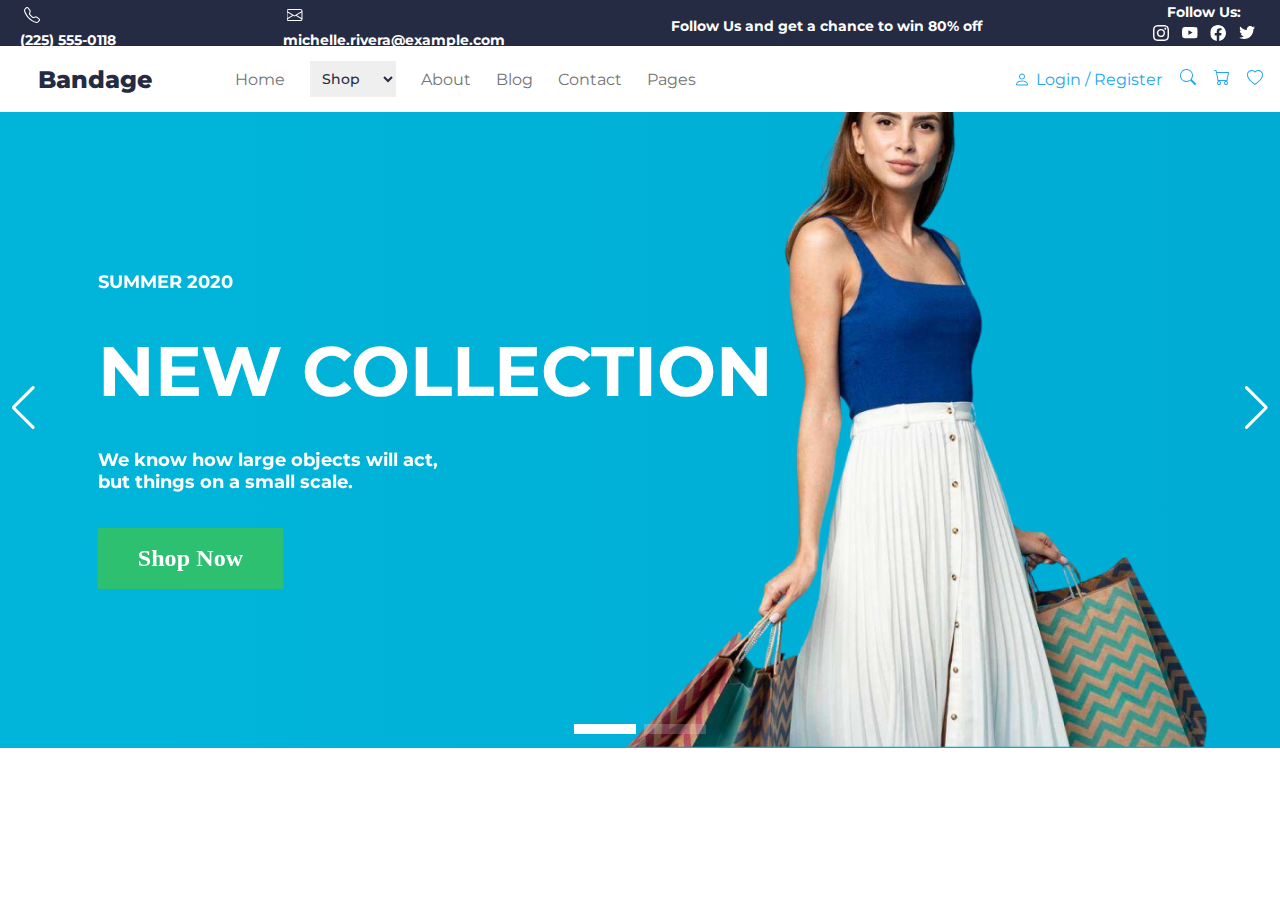
==== commit 08e12492: "atualizando href do reader-topo" ====
--- a/index.html
+++ b/index.html
@@ -9,10 +9,12 @@
     <title>Document</title>
     <link rel="preconnect" href="https://fonts.gstatic.com">
     <link href="https://fonts.googleapis.com/css2?family=Montserrat:wght@400;700&display=swap" rel="stylesheet">
+    <link rel="stylesheet" href="global.css">
     <link rel="stylesheet" href="headertopo.css">
     <link rel="stylesheet" href="menu-main.css">
     <link rel="stylesheet" href="https://unpkg.com/swiper@8/swiper-bundle.min.css" />
-    <link rel="stylesheet" href="styles.css">
+    <link rel="stylesheet" href="carrousel.css">
+
 </head>
 
 <body>
@@ -24,7 +26,9 @@
                     <ul class="btn-s20">
                         <li><img src="./images/telefone.svg" alt="icone de um telefone">
                             <div>
-                                <h6>(225) 555-0118</h6>
+                                <a href="contact">
+                                    <h6>(225) 555-0118</h6>
+                                </a>
                             </div>
                         </li>
                     </ul>
@@ -33,7 +37,9 @@
                 <section class="content-header">
                     <ul class="btn-s20">
                         <li><img src="./images/e-mail.svg" alt="icone de um e-mail">
-                            <h6>michelle.rivera@example.com</h6>
+                            <a href="e-mail">
+                                <h6>michelle.rivera@example.com</h6>
+                            </a>
                         </li>
                     </ul>
                 </section>
@@ -41,7 +47,9 @@
                 <section class="content-header">
                     <ul class="btn-s20">
                         <li>
-                            <h6>Follow Us and get a chance to win 80% off</h6>
+                            <a href="follow us get">
+                                <h6>Follow Us and get a chance to win 80% off</h6>
+                            </a>
                         </li>
                     </ul>
                 </section>
@@ -49,11 +57,14 @@
                 <section class="content-header">
                     <ul class="btn-s20">
                         <li>
-                            <h6>Follow Us: </h6>
-                            <img src="./images/insta.svg" alt="icone do instagram">
-                            <img src="./images/youtube.svg" alt="icone do youtube">
-                            <img src="./images/facebook.svg" alt="icone do facebook">
-                            <img src="./images/twitter.svg" alt="icone do twitter">
+                            <a href="follow us">
+                                <h6>Follow Us: </h6>
+                            </a>
+                            <a href="#index.html"><img src="./images/insta.svg" alt="icone do instagram"></a>
+                            <a href="#index.html"><img src="./images/youtube.svg" alt="icone do youtube"></a>
+                            <a href="#index.html"><img src="./images/facebook.svg" alt="icone do facebook"></a>
+                            <a href="#index.html"><img src="./images/twitter.svg" alt="icone do twitter"></a>
+                        </li>
                         </li>
                     </ul>
                 </section>
--- a/global.css
+++ b/global.css
@@ -0,0 +1,25 @@
+* {
+    margin: 0;
+    padding: 0;
+    box-sizing: border-box;
+    font-family: 'Montserrat', sans-serif;
+}
+
+html,
+body {
+    margin: 0;
+    padding: 0;
+    width: 100%;
+    height: 100%;
+    overflow-y: auto;
+}
+
+ul {
+    list-style: none;
+    margin-bottom: 0px;
+
+}
+
+li {
+    display: inline;
+}--- a/headertopo.css
+++ b/headertopo.css
@@ -1,62 +1,59 @@
-
-.header-topo{
-    margin-bottom: 4px;
-}
-
-.header-topo-container{
-    display: flex;
-    height: 46px;
-    padding: 9px 0px 3px 0px; 
-    justify-content: space-between; 
-    width: 100%;
-    align-items: center;
-    background-color: #252B42;
-    margin-right: 10px;
-    min-height: 10px;
-}
-
-.header-topo-container h6 {
-    text-align: center;
-}
-
-.header-topo-container ul li {
-    justify-content: center;
-}
-
-.content-header{    
-    display: flex;
-    padding: 10px;
-    align-items: flex-start;
-    margin-right: 0;    
-}
-
-ul{
-    display: flex;
-}
-
-ul li{
-    display: flex;
-}
-
-ul li img{
-    padding: 4px;
-}
-
-.btn-s20 {
-    display: flex;
-    padding: 10px;
-    align-items: center;
-    gap: 5px;
-}
-
-h6 {    
-    color: var(--light-text-color, #FFF);
-    font-family: 'Montserrat', sans-serif;
-    font-size: 14px;
-    font-style: normal;
-}
-
-
-
-
-
+
+.header-topo{
+    margin-bottom: 4px;
+}
+
+.header-topo-container{
+    display: flex;
+    height: 46px;
+    padding: 9px 0px 3px 0px; 
+    justify-content: space-between; 
+    width: 100%;
+    align-items: center;
+    background-color: #252B42;
+    margin-right: 10px;
+    min-height: 10px;
+}
+
+.header-topo-container h6 {
+    text-align: center;
+}
+
+.header-topo-container ul li {
+    justify-content: center;
+}
+
+.content-header{    
+    display: flex;
+    padding: 10px;
+    align-items: flex-start;
+    margin-right: 0;    
+}
+
+ul li img{
+    padding: 4px;
+}
+
+.btn-s20 {
+    display: flex;
+    align-items: center;
+    padding: 10px;
+    gap: 5px;
+}
+
+h6 {    
+    color: var(--light-text-color, #FFF);
+    font-family: 'Montserrat', sans-serif;
+    font-size: 14px;
+    font-style: normal;
+    align-items: center;
+}
+
+a{
+    text-decoration: none;
+}
+
+
+
+
+
--- a/carrousel.css
+++ b/carrousel.css
@@ -0,0 +1,134 @@
+  /*Carrousel*/
+main {
+    width: 100%;
+    max-width: 100vw;
+    display: flex;
+    flex-wrap: wrap;
+    align-content: center;
+    justify-content: center;
+    align-items: flex-start;
+    background: linear-gradient(to right, #01b5da, #00acd4);
+    /*degradê*/
+}
+
+span {
+    font-size: x-large;
+}
+
+.swiper {
+    width: 100%;
+    height: 100%;
+}
+
+.swiper-slide {
+    position: relative;
+    text-align: center;
+    display: flex;
+    align-items: flex-start;
+    /* Alinha o conteúdo ao topo */
+    justify-content: center;
+    overflow: hidden; /* Para evitar que a imagem ultrapasse os limites do slide */
+}
+
+.swiper-slide img {
+    width: 100%;
+    height: auto;
+    max-height: 100%;
+    object-fit: cover;/* Redimensiona a imagem para cobrir todo o contêiner mantendo a proporção */
+}
+
+.project-img {
+    position: relative;
+    overflow: hidden;
+    display: flex;
+    flex-direction: column;
+   
+    align-items: center;
+   
+}
+
+.project-img img {
+    width: 100%;
+    height: auto;
+    margin-top: 0;
+    display: block;
+}
+
+.swiper-message {
+    position: absolute;
+    top: 50%;
+    left: 34%;
+    transform: translate(-50%, -50%);
+    text-align: left;
+    color: #fff;
+    padding: 20px;
+    max-width: 60%;
+}
+
+.swiper-message h1 {
+    font-size: 70px;
+    
+    margin-bottom: 35px;
+}
+
+.swiper-message h4 {
+    font-size: 18px;
+    margin-bottom: 35px;
+}
+
+.swiper-message button {
+    align-items: left;
+    background-color: #2DC071;
+    color: #fff;
+    padding: 15px 40px;
+    border: none;
+    border-radius: 2px;
+    cursor: pointer;
+    transition: background-color 0.3s ease;
+    /*transição suave na cor de fundo */
+}
+
+.swiper-message button:hover {
+    background-color: darkgreen;
+    /* Cor de fundo do botão ao passar o mouse */
+}
+
+.swiper-button-btn-text {
+    color: white;
+    font-size: 24px;
+    font-family: Hahmlet;
+    font-weight: 700;
+    line-height: 31px;
+    letter-spacing: 0.10px;
+    word-wrap: break-word
+}
+
+
+.swiper-button-next,
+.swiper-button-prev {
+    position: absolute;
+    color: white;
+    top: 50%;
+    transform: translateY(-50%);
+}
+
+
+.swiper-pagination-bullet {
+    width: 62px; 
+    height: 10px; 
+    background-color: #fff; 
+    border-radius: 0;
+    margin: 0;/* Espaçamento entre os pontos*/
+}
+
+@media (max-width: 450px) {
+    .swiper {
+        height: 270px;
+    }
+}
+
+@media (max-width: 768px) {
+    .swiper {
+        height: 300px;
+    }
+}